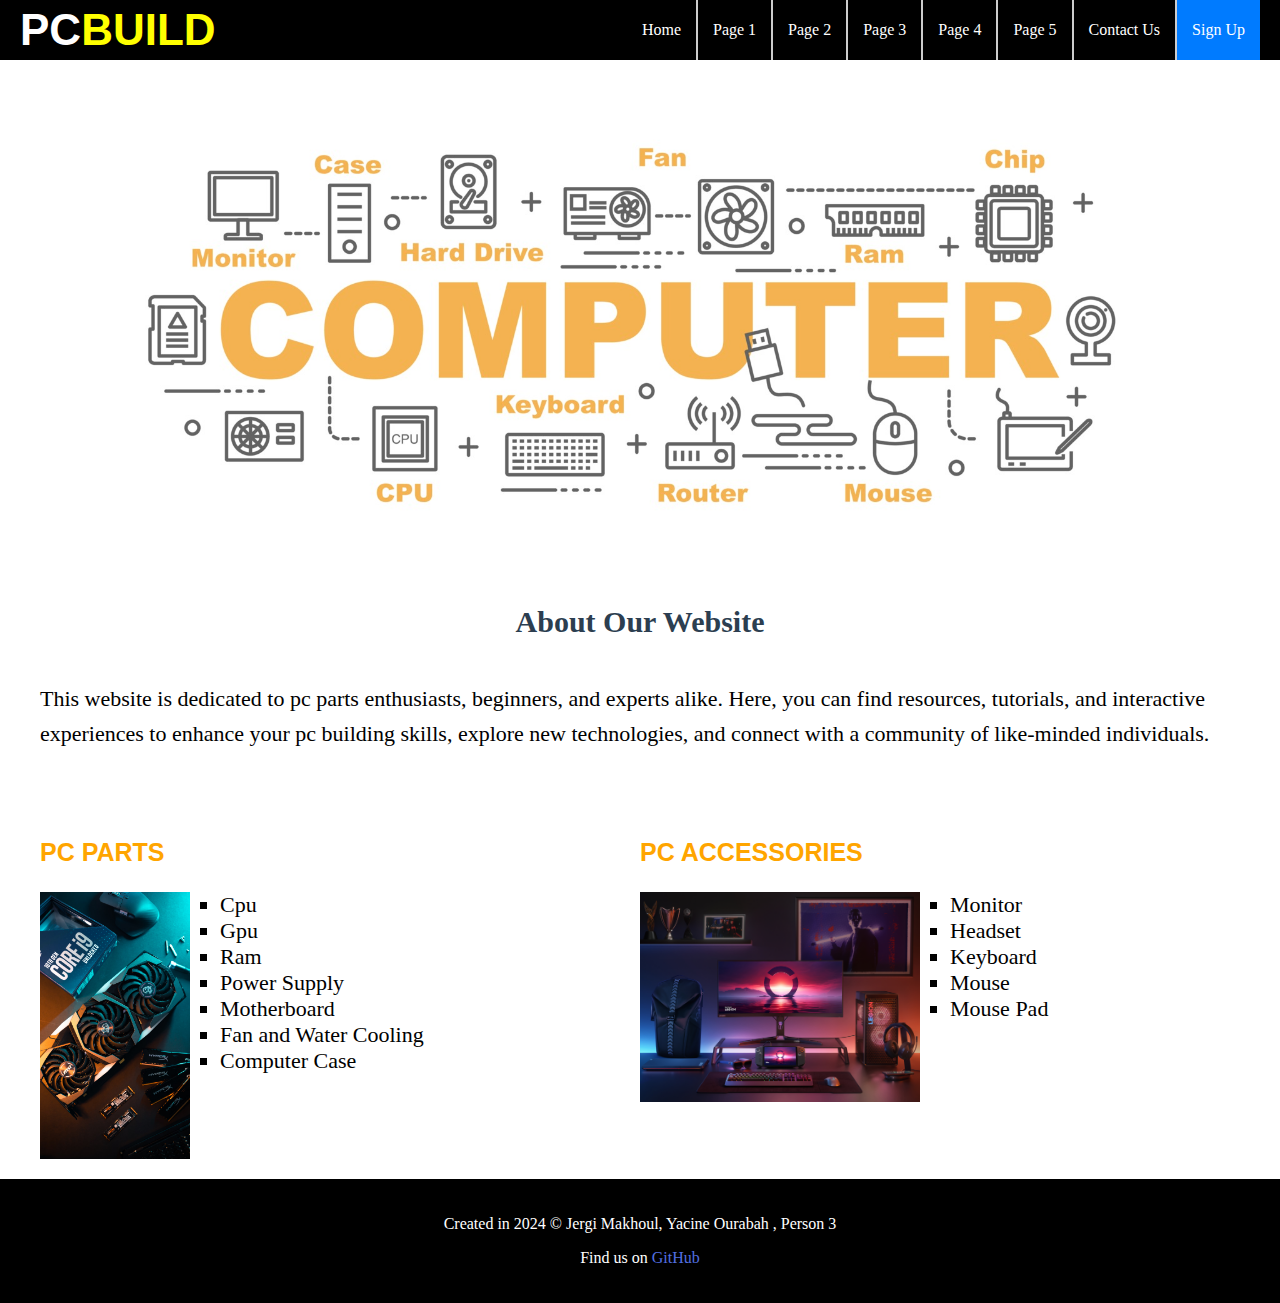
==== index.html @ 1fddb18f "Add files via upload" ====
<!DOCTYPE html>
<html lang="en">
<head>
    <meta charset="UTF-8">
    <meta name="viewport" content="width=device-width, initial-scale=1.0">
    <link rel="stylesheet" href="css/style.css">
    <link rel="stylesheet" href="css/index.css">
    <link rel="preconnect" href="https://fonts.googleapis.com">
    <link rel="preconnect" href="https://fonts.gstatic.com" crossorigin>
    <link href="https://fonts.googleapis.com/css2?family=Kode+Mono:wght@400..700&display=swap" rel="stylesheet">
    <title>Project</title>
</head>
<body>
    <header>
        <div class="header-left">
            <h1>Pc<span>Build</span></h1>
        </div>
        <nav class="header-right">
            <ul>
                <li><a href="index.html">Home</a></li>
                <li><a href="page1.html">Page 1</a></li>
                <li><a href="page2.html">Page 2</a></li>
                <li><a href="page3.html">Page 3</a></li>
                <li><a href="page4.html">Page 4</a></li>
                <li><a href="page5.html">Page 5</a></li>
                <li><a href="contact.html">Contact Us</a></li>
                <li><a href="signup.html" class="signup-button">Sign Up</a></li>
            </ul>
        </nav>
    </header>
    <main id="mainContainer">
            <div class="banner">
            <img src="image/pcpartbanner.jpg" alt="Banner Image">
            </div>
        <section id="introSection">
            <h2>About Our Website</h2>
            <div class="content-flex">
            <p>
                This website is dedicated to pc parts enthusiasts, beginners, and experts alike.
                Here, you can find resources, tutorials, and interactive experiences to enhance your pc building skills,
                explore new technologies, and connect with a community of like-minded individuals.
            </p>
            </div>
        </section>
        <section class="about-parts">
            <div class="pc-parts">
                <h3>Pc Parts</h3>
                <div class="wrapper">
                    <img src="image/pcpart.jpg" alt="Plante en pot">
                    <ul>
                        <li>Cpu</li>
                        <li>Gpu</li>
                        <li>Ram</li>
                        <li>Power Supply</li>
                        <li>Motherboard</li>
                        <li>Fan and Water Cooling</li>
                        <li>Computer Case</li>
                    </ul>
                </div>

            </div>
            <div class="pc-accessories">
                <h3>Pc Accessories</h3>
                <div class="wrapper">
                    <img src="image/pcaccessories.jpg" alt="Plante en pot">
                    <ul>
                        <li>Monitor</li>
                        <li>Headset</li>
                        <li>Keyboard</li>
                        <li>Mouse</li>
                        <li>Mouse Pad</li>
                    </ul>
                </div>

            </div>
        </section>
    </main>
    <footer>
        <p>Created in 2024 © Jergi Makhoul, Yacine Ourabah , Person 3</p>
        <p>Find us on <a href="https://github.com/yourgithubprofile" target="_blank">GitHub</a></p>
    </footer>
</body>
</html>
---- css/style.css ----
html, body {
    margin: 0;
    padding: 0;
    width: 100%;
    height: 100%;
}

h1 {
    color: #ffffff; 
    text-align: center; 
    margin: 20px 0; 
    font-size: 2.5rem; 
    font-weight: bold; 
    font-size: 44px;
    text-transform: uppercase;
    color: #fff;
    width: 40%;
    font-family: 'Kodo Mono' , sans-serif;
}



header {
    display: flex;
    justify-content: space-between;
    align-items: stretch; 
    background-color: #000000;
    padding: 0 20px;
    height: 60px; 
}

.header-left {
    display: flex;
    align-items: center;
}
span {
    color: yellow;
    font-family: 'Kodo Mono' , sans-serif;
}

.header-left h1 {
    margin: 0;
}


.header-right ul {
    display: flex;
    list-style: none;
    padding: 0;
    margin: 0;
    height: 100%; 
    align-items: stretch; 
}

.header-right ul li {
    display: flex;
    height: 100%; 
}


.header-right ul li:not(:last-child) a:hover {
    background-color: #6e5959; 
}



.header-right ul li a, .signup-button {
    display: flex;
    align-items: center;
    justify-content: center;
    padding: 0 15px;
    text-decoration: none;
    height: 100%; 
    box-sizing: border-box; 
    border-left: 1px solid #ccc; 
    border-right: 1px solid #ccc; 
    color: #ffffff;
}


.header-right ul li:first-child a, .header-right ul li:first-child .signup-button {
    border-left: none;
}


.header-right ul li:last-child a, .header-right ul li:last-child .signup-button {
    border-right: none;
}


.signup-button {
    background-color: #007bff; 
    color: #ffffff; 
    cursor: pointer; 
    border: none; 
}

.signup-button:hover {
    background-color: #20446a; 
    text-decoration: none; 
}

footer {
    background-color: #000000; 
    color: #ffffff; 
    text-align: center; 
    padding: 20px 0; 
    font-size: 16px; 
    position: relative;
}

footer a {
    color: #526fe1; 
    text-decoration: none; 
}

footer a:hover {
    text-decoration: underline;
}
---- css/index.css ----
#mainContainer {
    max-width: 1200px;
    margin: auto;
    padding: 20px;
}


#introSection {
    margin-bottom: 40px; 
}

#introSection h2 {
    text-align: center;
    margin-bottom: 20px; 
    color: #2c3e50; 
    font-size: 30px;
}

h3 {
    font-size: 25px;
    color: orange;
    font-family: 'Kodo Mono' , sans-serif;
    text-transform: uppercase;
    font-weight: bold; 
}


#introSection .content-flex {
    display: flex;
    flex-wrap: wrap;
    align-items: center;
    justify-content: space-between;
}

#introSection p {
    flex: 1 1 60%;
    font-size: 22px;
    line-height: 1.6;
}

.banner {
    width: 100%; 
    overflow: hidden; 
    display: flex; 
    justify-content: center; 
    align-items: center; 
  }
  
  .banner img {
    width: 100%; 
    height: auto;
  }

  .wrapper {
    max-width: 1200px;
    margin: 0 auto;
}

.about-parts {
    display: flex;
    justify-content: space-between;
    font-weight: 500;
}

.about-parts>div {
    width: 50%;
}

.pc-parts img {
    float: left; 
    margin-right: 30px; 
    width: 150px; 
    height: auto; 
}


.pc-parts li {
    list-style: square;
}

.pc-parts {
    font-size: 22px;
}

.pc-parts::after {
    content: "";
    display: table;
    clear: both;
}


@media screen and (max-width: 576px) {
    .pc-parts {
        flex-direction: column;
        justify-content: space-between;
        font-weight: 500;
    }

    .pc-parts>div {
        width: 90%;
        margin: 0 auto
    }

}


.pc-accessories img {
    float: left; 
    margin-right: 30px; 
    width: 280px; 
    height: auto; 
}


.pc-accessories li {
    list-style: square;
}

.pc-accessories {
    font-size: 22px;
}

.pc-accessories::after {
    content: "";
    display: table;
    clear: both;
}


@media screen and (max-width: 576px) {
    .pc-accessories {
        flex-direction: column;
        justify-content: space-between;
        font-weight: 500;
    }

    .pc-accessories>div {
        width: 90%;
        margin: 0 auto
    }

}
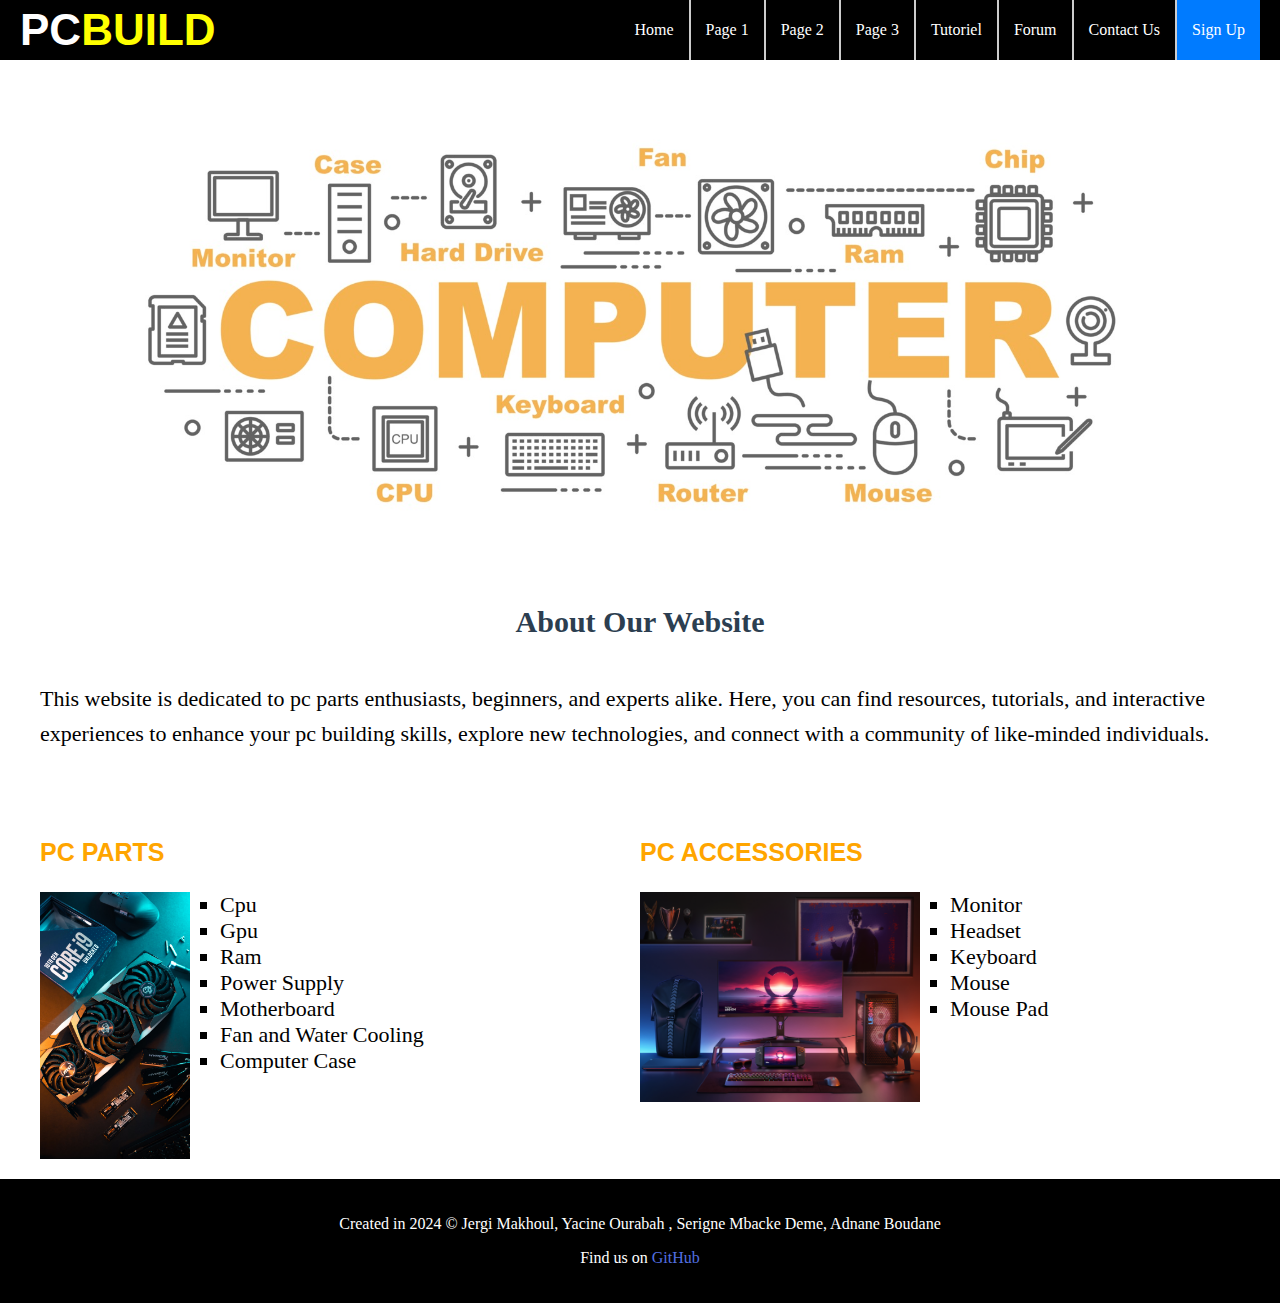
==== commit 6431b6c2: "Update index.html" ====
--- a/index.html
+++ b/index.html
@@ -21,8 +21,8 @@
                 <li><a href="page1.html">Page 1</a></li>
                 <li><a href="page2.html">Page 2</a></li>
                 <li><a href="page3.html">Page 3</a></li>
-                <li><a href="page4.html">Page 4</a></li>
-                <li><a href="page5.html">Page 5</a></li>
+                <li><a href="tutoriel.html">Tutoriel</a></li>
+                <li><a href="forum.html"> Forum</a></li>
                 <li><a href="contact.html">Contact Us</a></li>
                 <li><a href="signup.html" class="signup-button">Sign Up</a></li>
             </ul>
@@ -76,8 +76,8 @@
         </section>
     </main>
     <footer>
-        <p>Created in 2024 © Jergi Makhoul, Yacine Ourabah , Person 3</p>
-        <p>Find us on <a href="https://github.com/yourgithubprofile" target="_blank">GitHub</a></p>
+        <p>Created in 2024 © Jergi Makhoul, Yacine Ourabah , Serigne Mbacke Deme, Adnane Boudane</p>
+        <p>Find us on <a href="https://github.com/Sreemer1/ProjetWeb" target="_blank">GitHub</a></p>
     </footer>
 </body>
 </html>
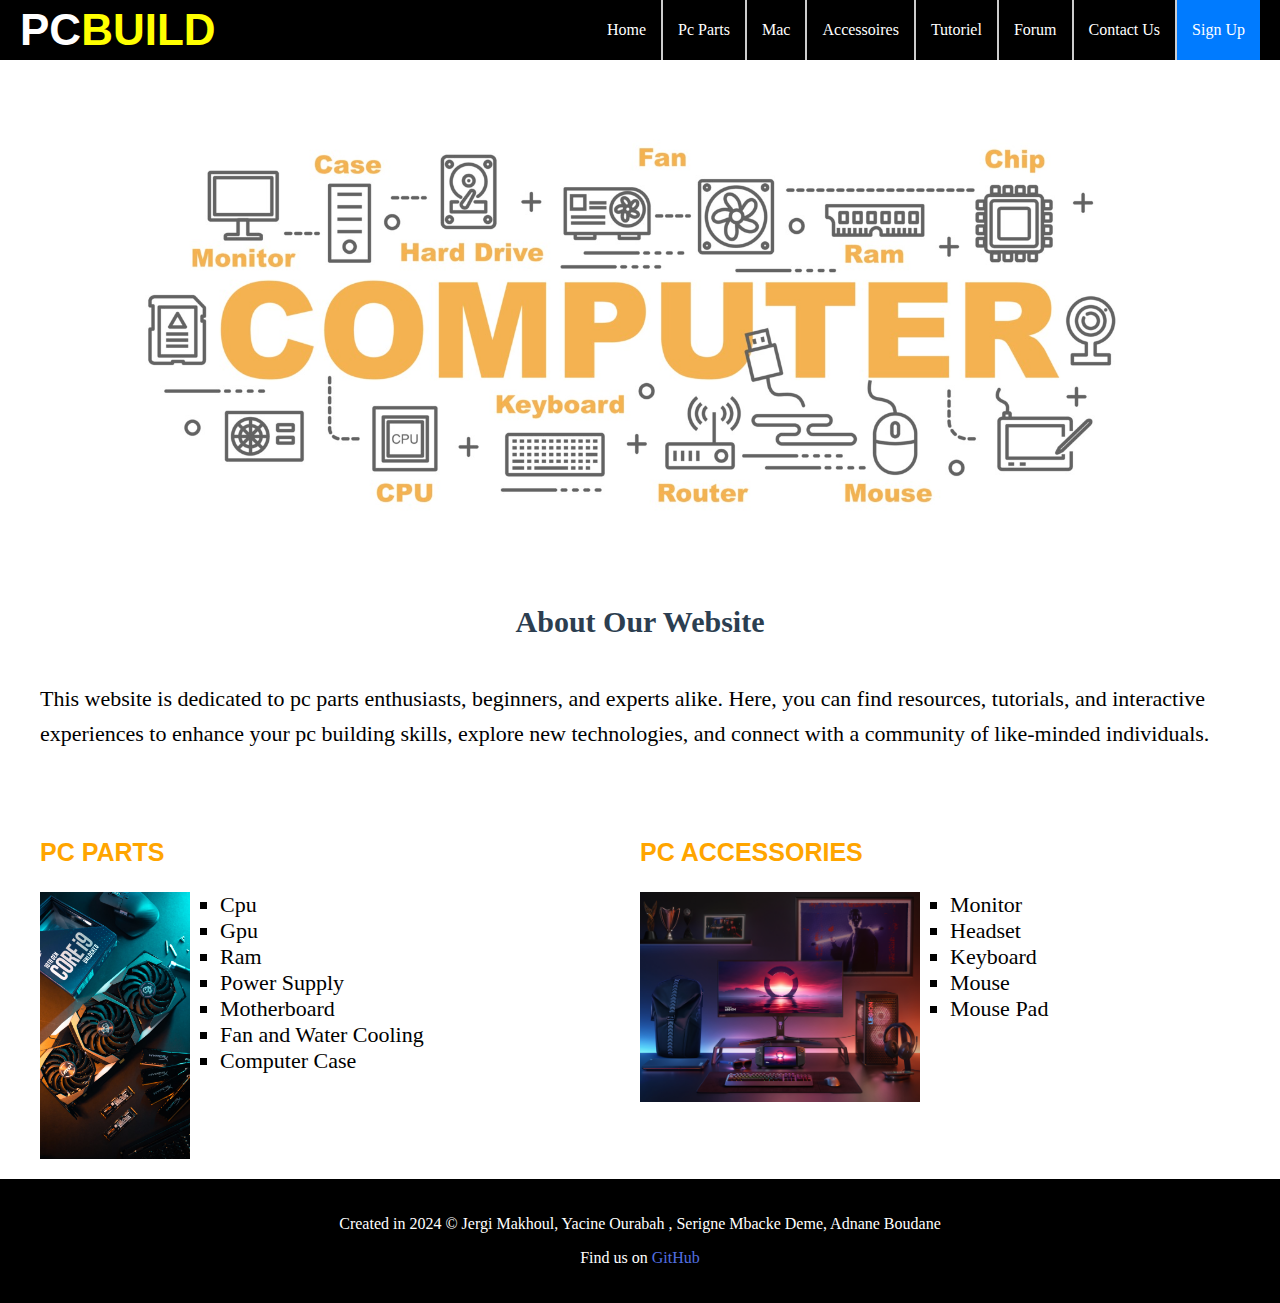
==== commit 7a3363cd: "Update index.html" ====
--- a/index.html
+++ b/index.html
@@ -18,9 +18,9 @@
         <nav class="header-right">
             <ul>
                 <li><a href="index.html">Home</a></li>
-                <li><a href="page1.html">Page 1</a></li>
-                <li><a href="page2.html">Page 2</a></li>
-                <li><a href="page3.html">Page 3</a></li>
+                <li><a href="pcparts.html">Pc Parts</a></li>
+                <li><a href="mac.html">Mac</a></li>
+                <li><a href="accessoires.html">Accessoires</a></li>
                 <li><a href="tutoriel.html">Tutoriel</a></li>
                 <li><a href="forum.html"> Forum</a></li>
                 <li><a href="contact.html">Contact Us</a></li>
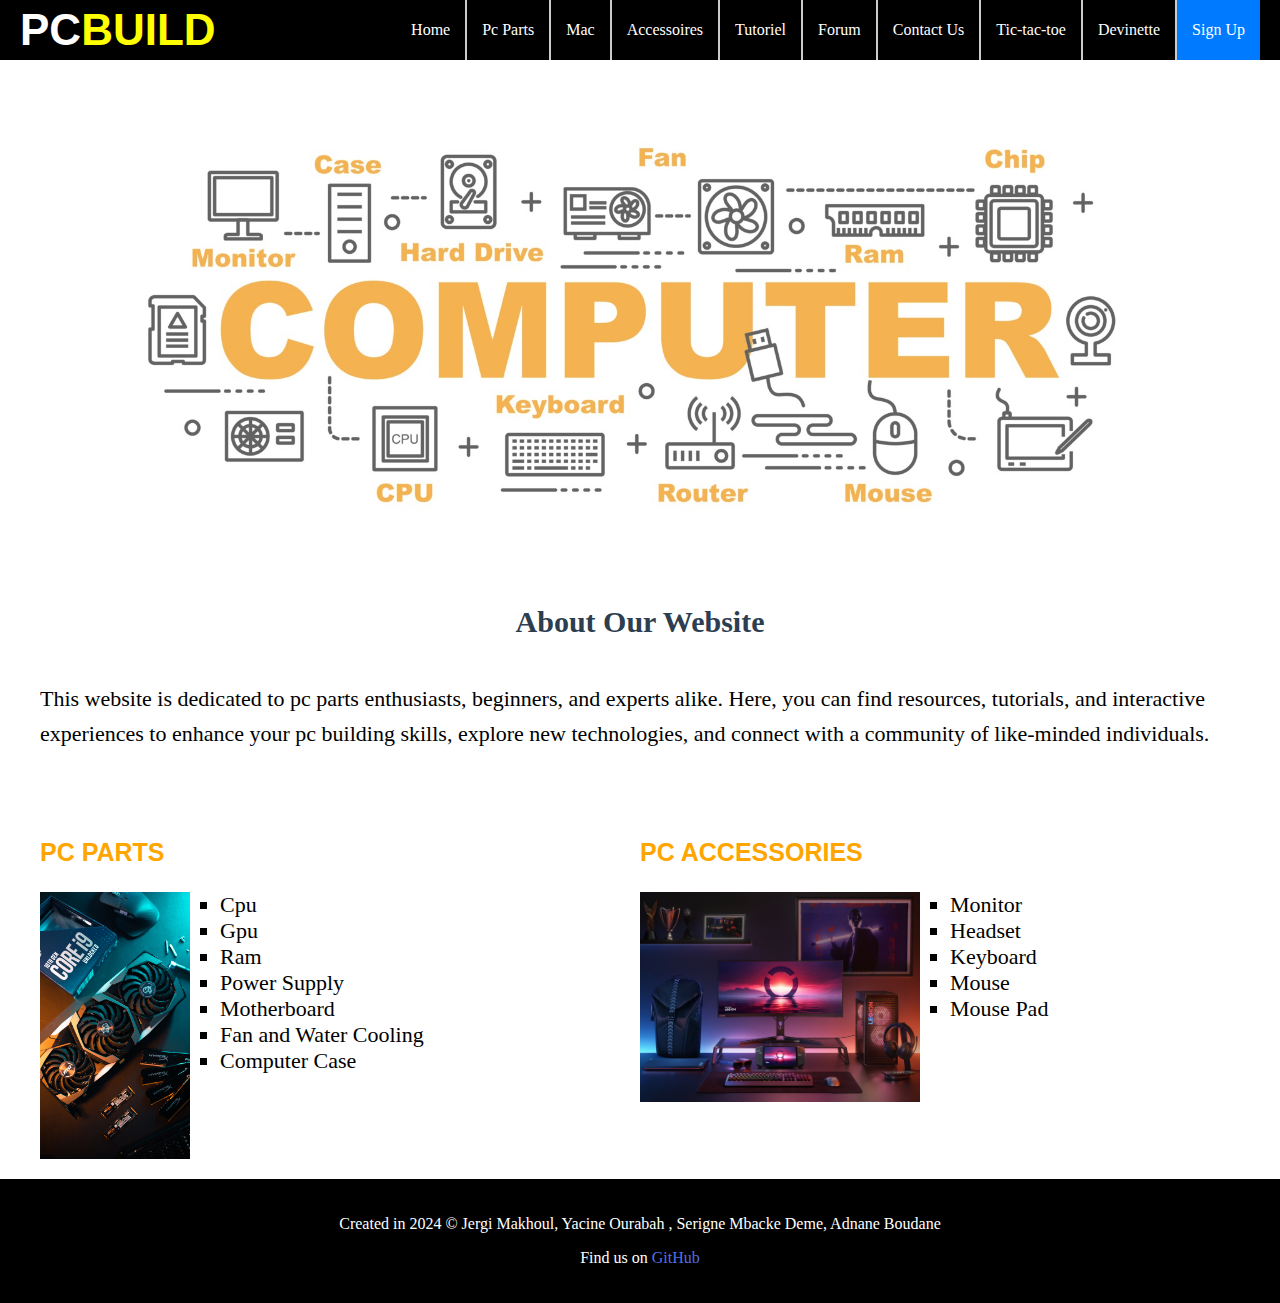
==== commit 562a1038: "Update index.html" ====
--- a/index.html
+++ b/index.html
@@ -5,6 +5,7 @@
     <meta name="viewport" content="width=device-width, initial-scale=1.0">
     <link rel="stylesheet" href="css/style.css">
     <link rel="stylesheet" href="css/index.css">
+    <link rel="stylesheet" href="css/animation.css">
     <link rel="preconnect" href="https://fonts.googleapis.com">
     <link rel="preconnect" href="https://fonts.gstatic.com" crossorigin>
     <link href="https://fonts.googleapis.com/css2?family=Kode+Mono:wght@400..700&display=swap" rel="stylesheet">
@@ -24,6 +25,8 @@
                 <li><a href="tutoriel.html">Tutoriel</a></li>
                 <li><a href="forum.html"> Forum</a></li>
                 <li><a href="contact.html">Contact Us</a></li>
+                <li><a href="tictactoe.html">Tic-tac-toe</a></li>
+                <li><a href="jeux2.html">Devinette</a></li>
                 <li><a href="signup.html" class="signup-button">Sign Up</a></li>
             </ul>
         </nav>
@@ -81,3 +84,4 @@
     </footer>
 </body>
 </html>
+
--- a/css/animation.css
+++ b/css/animation.css
@@ -0,0 +1,18 @@
+
+@keyframes bannerSlide {
+    from {
+      transform: translateX(-100%); 
+    }
+    to {
+      transform: translateX(0); 
+    }
+  }
+  
+  
+  .banner img {
+    animation: bannerSlide 5s infinite linear; 
+  }
+  
+
+
+
